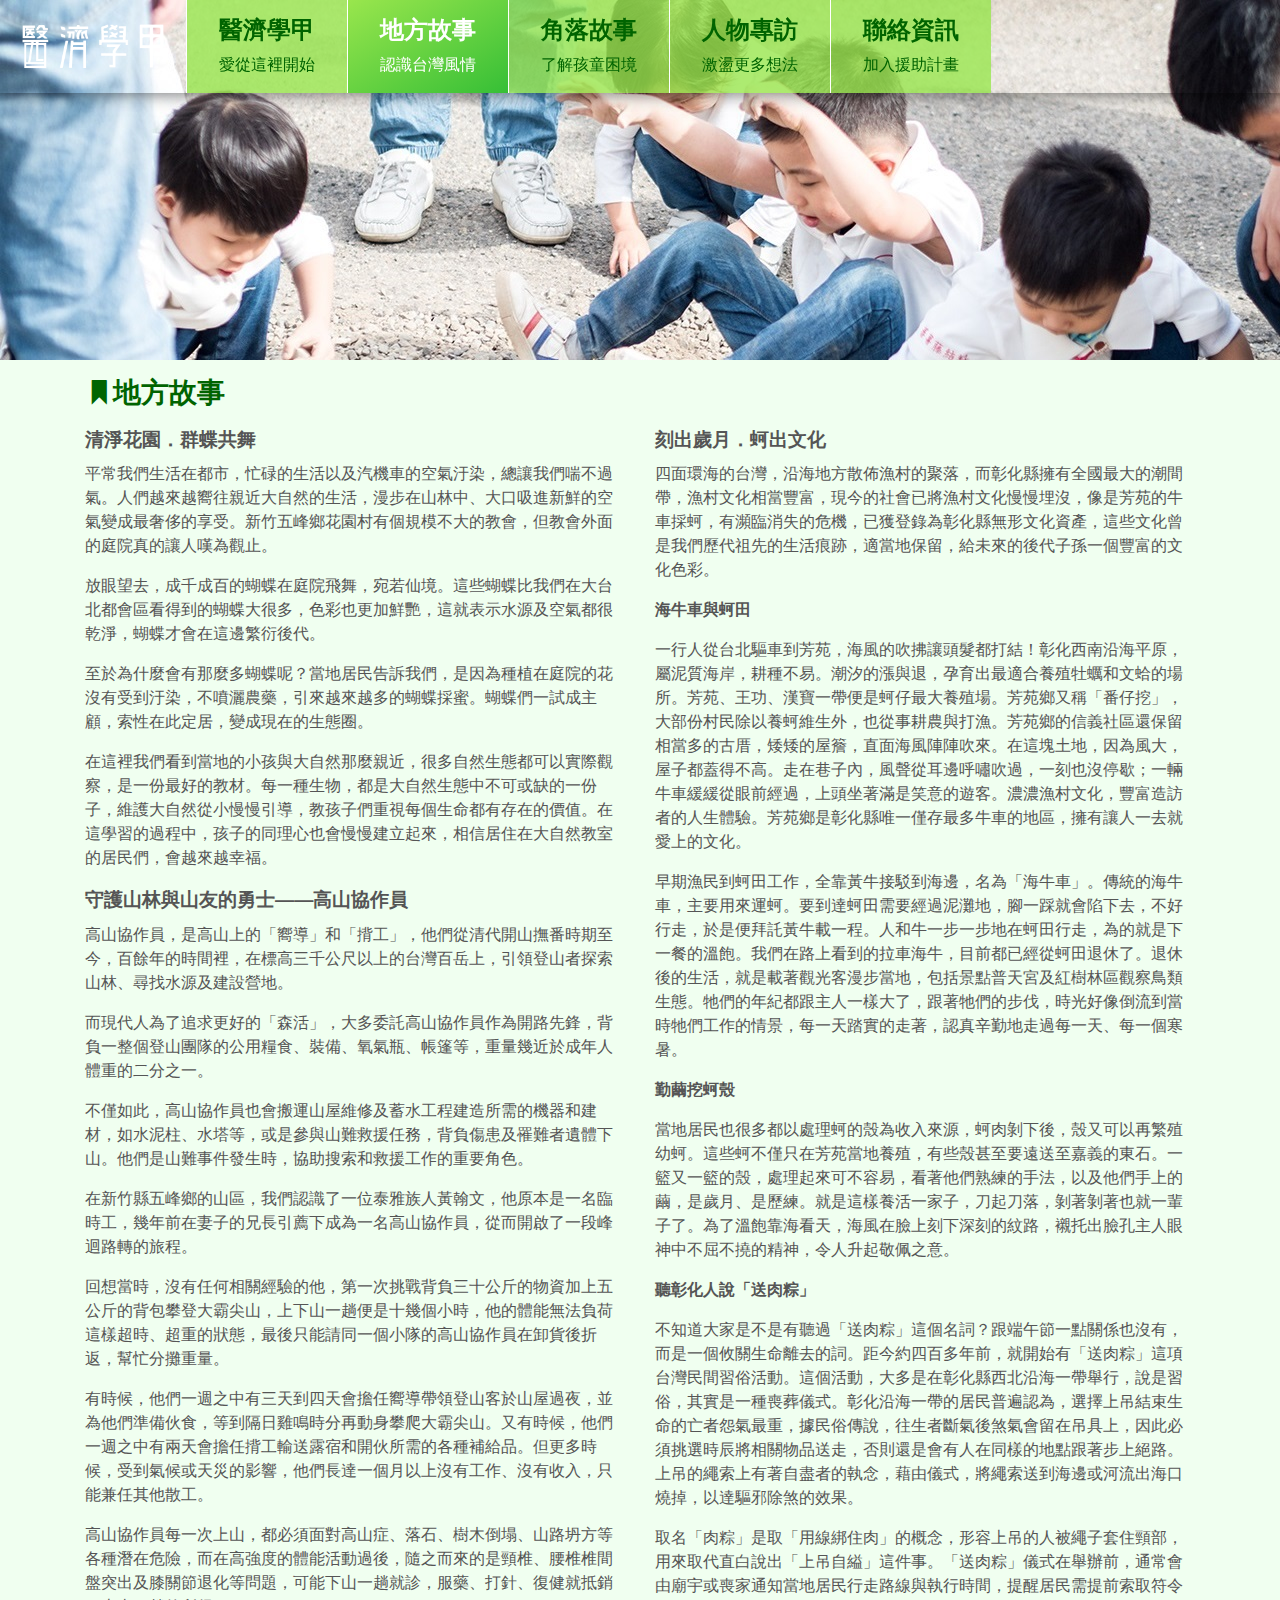
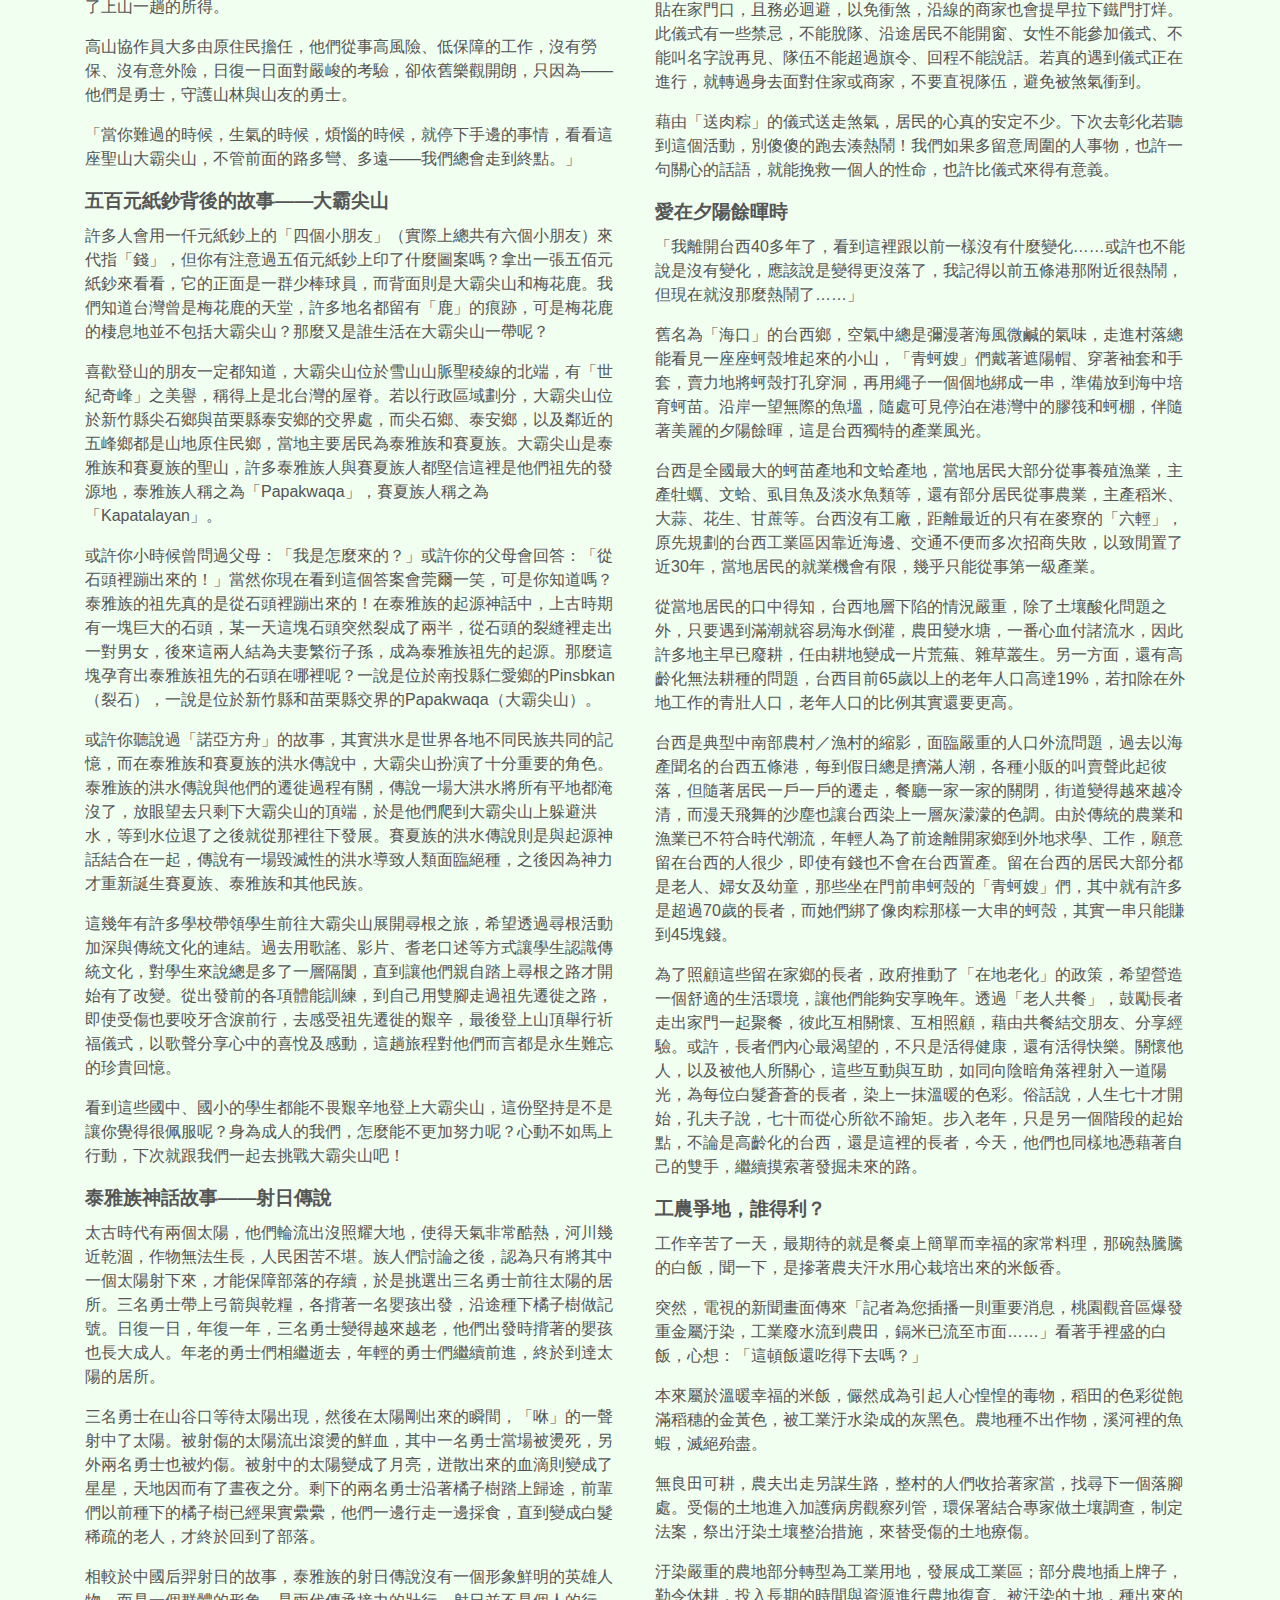
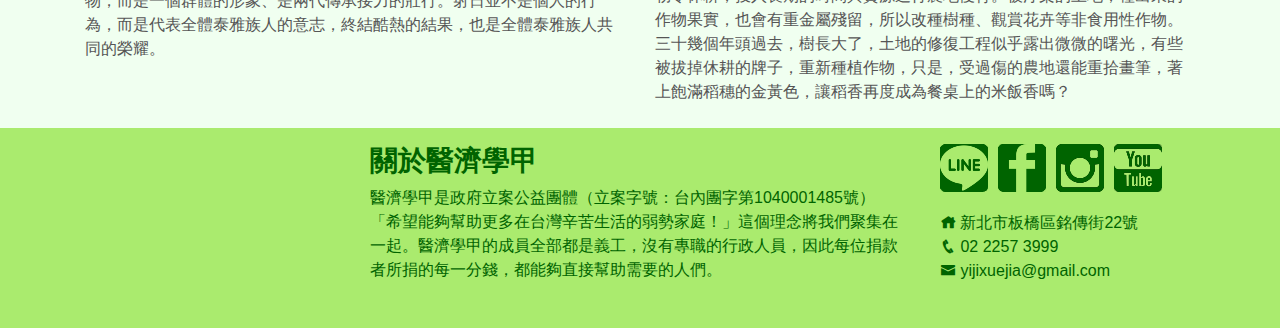
==== 1.html @ 09e80448 "Add files via upload" ====
<!DOCTYPE html>
<html lang="zh-Hant-TW">

<head>
	<title>醫濟學甲｜探訪角落．支援兒少</title>
	<meta charset="utf-8">
	<meta content="width=device-width, initial-scale=1.0" name="viewport">
	<meta name="viewport" content="width=device-width, initial-scale=1.0">
	<meta name="description" content="分享愛心日．栽培希望樹．耕耘幸福田">
	<link rel="icon" href="images/favicon.ico">
	<link href="css/bootstrap.min.css" rel="stylesheet">
	<link href="css/icofont.min.css" rel="stylesheet">
	<link href="css/animate.min.css" rel="stylesheet">
	<link href="css/custom.css" rel="stylesheet">

</head>

<body>

<header>
  <!-- Fixed navbar -->
  <nav class="navbar navbar-expand-md fixed-top d-flex">
	<div class="logo"><img src="img/logo.png" alt="醫濟學甲"></div>
    <button class="navbar-toggler" type="button" data-toggle="collapse" data-target="#navbarCollapse" aria-controls="navbarCollapse" aria-expanded="false" aria-label="Toggle navigation">
      <span class="navbar-toggler-icon"></span>
    </button>
    <div class="collapse navbar-collapse nav-menu" id="navbarCollapse">
      <ul class="navbar-nav mr-auto">
        <li>
          <a href="index.html"><h4>醫濟學甲</h4>愛從這裡開始</a>
        </li>
        <li class="active">
          <a href="1.html"><h4>地方故事</h4>認識台灣風情</a>
        </li>
        <li>
          <a href="2.html"><h4>角落故事</h4>了解孩童困境</a>
        </li>
		<li>
          <a href="3.html"><h4>人物專訪</h4>激盪更多想法</a>
        </li>
		<li>
          <a href="contact.html"><h4>聯絡資訊</h4>加入援助計畫</a>
        </li>
      </ul>
    </div>
  </nav>
</header>

<img src="img/bg.jpg" width="100%" alt="">

<!-- Content --> 
	<section id="content">
		<div class="container">
			<div class="row">

					<div class="col-md-12">
						<h3><i class="icofont-book-mark"></i>地方故事</h3>
					</div>
				
					<div class="col-md-6">
						<strong>清淨花園．群蝶共舞</strong>
<p>平常我們生活在都市，忙碌的生活以及汽機車的空氣汙染，總讓我們喘不過氣。人們越來越嚮往親近大自然的生活，漫步在山林中、大口吸進新鮮的空氣變成最奢侈的享受。新竹五峰鄉花園村有個規模不大的教會，但教會外面的庭院真的讓人嘆為觀止。</p>
<p>放眼望去，成千成百的蝴蝶在庭院飛舞，宛若仙境。這些蝴蝶比我們在大台北都會區看得到的蝴蝶大很多，色彩也更加鮮艷，這就表示水源及空氣都很乾淨，蝴蝶才會在這邊繁衍後代。</p>
<p>至於為什麼會有那麼多蝴蝶呢？當地居民告訴我們，是因為種植在庭院的花沒有受到汙染，不噴灑農藥，引來越來越多的蝴蝶採蜜。蝴蝶們一試成主顧，索性在此定居，變成現在的生態圈。</p>
<p>在這裡我們看到當地的小孩與大自然那麼親近，很多自然生態都可以實際觀察，是一份最好的教材。每一種生物，都是大自然生態中不可或缺的一份子，維護大自然從小慢慢引導，教孩子們重視每個生命都有存在的價值。在這學習的過程中，孩子的同理心也會慢慢建立起來，相信居住在大自然教室的居民們，會越來越幸福。</p>
						
						<strong>守護山林與山友的勇士——高山協作員</strong>
<p>高山協作員，是高山上的「嚮導」和「揹工」，他們從清代開山撫番時期至今，百餘年的時間裡，在標高三千公尺以上的台灣百岳上，引領登山者探索山林、尋找水源及建設營地。</p>	
<p>而現代人為了追求更好的「森活」，大多委託高山協作員作為開路先鋒，背負一整個登山團隊的公用糧食、裝備、氧氣瓶、帳篷等，重量幾近於成年人體重的二分之一。</p>	
<p>不僅如此，高山協作員也會搬運山屋維修及蓄水工程建造所需的機器和建材，如水泥柱、水塔等，或是參與山難救援任務，背負傷患及罹難者遺體下山。他們是山難事件發生時，協助搜索和救援工作的重要角色。</p>	
<p>在新竹縣五峰鄉的山區，我們認識了一位泰雅族人黃翰文，他原本是一名臨時工，幾年前在妻子的兄長引薦下成為一名高山協作員，從而開啟了一段峰迴路轉的旅程。</p>	
<p>回想當時，沒有任何相關經驗的他，第一次挑戰背負三十公斤的物資加上五公斤的背包攀登大霸尖山，上下山一趟便是十幾個小時，他的體能無法負荷這樣超時、超重的狀態，最後只能請同一個小隊的高山協作員在卸貨後折返，幫忙分攤重量。</p>	
<p>有時候，他們一週之中有三天到四天會擔任嚮導帶領登山客於山屋過夜，並為他們準備伙食，等到隔日雞鳴時分再動身攀爬大霸尖山。又有時候，他們一週之中有兩天會擔任揹工輸送露宿和開伙所需的各種補給品。但更多時候，受到氣候或天災的影響，他們長達一個月以上沒有工作、沒有收入，只能兼任其他散工。</p>	
<p>高山協作員每一次上山，都必須面對高山症、落石、樹木倒塌、山路坍方等各種潛在危險，而在高強度的體能活動過後，隨之而來的是頸椎、腰椎椎間盤突出及膝關節退化等問題，可能下山一趟就診，服藥、打針、復健就抵銷了上山一趟的所得。</p>	
<p>高山協作員大多由原住民擔任，他們從事高風險、低保障的工作，沒有勞保、沒有意外險，日復一日面對嚴峻的考驗，卻依舊樂觀開朗，只因為——他們是勇士，守護山林與山友的勇士。</p>	
<p>「當你難過的時候，生氣的時候，煩惱的時候，就停下手邊的事情，看看這座聖山大霸尖山，不管前面的路多彎、多遠——我們總會走到終點。」</p>	
						
						<strong>五百元紙鈔背後的故事——大霸尖山</strong>
<p>​許多人會用一仟元紙鈔上的「四個小朋友」（實際上總共有六個小朋友）來代指「錢」，但你有注意過五佰元紙鈔上印了什麼圖案嗎？拿出一張五佰元紙鈔來看看，它的正面是一群少棒球員，而背面則是大霸尖山和梅花鹿。我們知道台灣曾是梅花鹿的天堂，許多地名都留有「鹿」的痕跡，可是梅花鹿的棲息地並不包括大霸尖山？那麼又是誰生活在大霸尖山一帶呢？</p>	
<p>喜歡登山的朋友一定都知道，大霸尖山位於雪山山脈聖稜線的北端，有「世紀奇峰」之美譽，稱得上是北台灣的屋脊。若以行政區域劃分，大霸尖山位於新竹縣尖石鄉與苗栗縣泰安鄉的交界處，而尖石鄉、泰安鄉，以及鄰近的五峰鄉都是山地原住民鄉，當地主要居民為泰雅族和賽夏族。大霸尖山是泰雅族和賽夏族的聖山，許多泰雅族人與賽夏族人都堅信這裡是他們祖先的發源地，泰雅族人稱之為「Papakwaqa」，賽夏族人稱之為「Kapatalayan」。</p>
<p>或許你小時候曾問過父母：「我是怎麼來的？」或許你的父母會回答：「從石頭裡蹦出來的！」當然你現在看到這個答案會莞爾一笑，可是你知道嗎？泰雅族的祖先真的是從石頭裡蹦出來的！在泰雅族的起源神話中，上古時期有一塊巨大的石頭，某一天這塊石頭突然裂成了兩半，從石頭的裂縫裡走出一對男女，後來這兩人結為夫妻繁衍子孫，成為泰雅族祖先的起源。那麼這塊孕育出泰雅族祖先的石頭在哪裡呢？一說是位於南投縣仁愛鄉的Pinsbkan（裂石），一說是位於新竹縣和苗栗縣交界的Papakwaqa（大霸尖山）。</p>
<p>或許你聽說過「諾亞方舟」的故事，其實洪水是世界各地不同民族共同的記憶，而在泰雅族和賽夏族的洪水傳說中，大霸尖山扮演了十分重要的角色。泰雅族的洪水傳說與他們的遷徙過程有關，傳說一場大洪水將所有平地都淹沒了，放眼望去只剩下大霸尖山的頂端，於是他們爬到大霸尖山上躲避洪水，等到水位退了之後就從那裡往下發展。賽夏族的洪水傳說則是與起源神話結合在一起，傳說有一場毀滅性的洪水導致人類面臨絕種，之後因為神力才重新誕生賽夏族、泰雅族和其他民族。</p>
<p>這幾年有許多學校帶領學生前往大霸尖山展開尋根之旅，希望透過尋根活動加深與傳統文化的連結。過去用歌謠、影片、耆老口述等方式讓學生認識傳統文化，對學生來說總是多了一層隔閡，直到讓他們親自踏上尋根之路才開始有了改變。從出發前的各項體能訓練，到自己用雙腳走過祖先遷徙之路，即使受傷也要咬牙含淚前行，去感受祖先遷徙的艱辛，最後登上山頂舉行祈福儀式，以歌聲分享心中的喜悅及感動，這趟旅程對他們而言都是永生難忘的珍貴回憶。</p>
<p>看到這些國中、國小的學生都能不畏艱辛地登上大霸尖山，這份堅持是不是讓你覺得很佩服呢？身為成人的我們，怎麼能不更加努力呢？心動不如馬上行動，下次就跟我們一起去挑戰大霸尖山吧！</p>					

						<strong>泰雅族神話故事——射日傳說</strong>
<p>太古時代有兩個太陽，他們輪流出沒照耀大地，使得天氣非常酷熱，河川幾近乾涸，作物無法生長，人民困苦不堪。族人們討論之後，認為只有將其中一個太陽射下來，才能保障部落的存續，於是挑選出三名勇士前往太陽的居所。三名勇士帶上弓箭與乾糧，各揹著一名嬰孩出發，沿途種下橘子樹做記號。日復一日，年復一年，三名勇士變得越來越老，他們出發時揹著的嬰孩也長大成人。年老的勇士們相繼逝去，年輕的勇士們繼續前進，終於到達太陽的居所。</p>
<p>三名勇士在山谷口等待太陽出現，然後在太陽剛出來的瞬間，「咻」的一聲射中了太陽。被射傷的太陽流出滾燙的鮮血，其中一名勇士當場被燙死，另外兩名勇士也被灼傷。被射中的太陽變成了月亮，迸散出來的血滴則變成了星星，天地因而有了晝夜之分。剩下的兩名勇士沿著橘子樹踏上歸途，前輩們以前種下的橘子樹已經果實纍纍，他們一邊行走一邊採食，直到變成白髮稀疏的老人，才終於回到了部落。</p>
<p>相較於中國后羿射日的故事，泰雅族的射日傳說沒有一個形象鮮明的英雄人物，而是一個群體的形象、是兩代傳承接力的壯行。射日並不是個人的行為，而是代表全體泰雅族人的意志，終結酷熱的結果，也是全體泰雅族人共同的榮耀。</p>
					</div>
					
					<div class="col-md-6">
		
						<strong>刻出歲月．蚵出文化</strong>
<p>四面環海的台灣，沿海地方散佈漁村的聚落，而彰化縣擁有全國最大的潮間帶，漁村文化相當豐富，現今的社會已將漁村文化慢慢埋沒，像是芳苑的牛車採蚵，有瀕臨消失​的​危機，已獲登錄為彰化縣無形文化資產，這些文化曾是我​們​歷代祖先的生活痕跡，適當地保留，給未來的後代子孫一個豐富的文化色彩。</p>
<p>​​<b>海牛車與蚵田​​</b></p>
<p>​​​​一行人從台北驅車到芳苑，海風的吹拂讓頭髮都打結！彰化西南沿海平原，屬泥質海岸，耕種不易。潮汐的漲與退，孕育出最適合養殖牡蠣和文蛤的場所。芳苑、王功、漢寶一帶便是蚵仔最大養殖場。​芳苑鄉又稱「番仔挖」，大部份村民除以養蚵維生外，也從事耕農與打漁。​芳苑鄉的信義社區還保留相當多的古厝，矮矮的屋簷，直面海風陣陣吹來。在這塊土地，因為風大，屋子都蓋得不高。走在巷子內，風聲從耳邊呼嘯吹過，一刻也沒停歇；一輛牛車緩緩從眼前經過，上頭坐著滿是笑意的遊客。濃濃漁村文化，豐富造訪者的人生體驗。芳苑鄉是彰化縣唯一僅存最多牛車的地區，擁有讓人一去就愛上的文化。</p>
<p>​​早期漁民到蚵田工作，全靠黃牛接駁到海邊，名為「海牛車」。傳統的海牛車，主要用來運蚵。要到達蚵田需要經過泥灘地，腳一踩就會陷下去，不好行走，於是便拜託黃牛載一程。人和牛一步一步地在蚵田行走，為的就是下一餐的溫飽。我們在路上看到的拉車海牛，目前都已經從蚵田退休了。退休後的生活，就是載著觀光客漫步當地，包括景點普天宮及紅樹林區觀察鳥類生態。牠們的年紀都跟主人一樣大了，跟著牠們的步伐，時光好像倒流到當時牠們工作的情景，每一天踏實的走著，認真辛勤地走過每一天、每一個寒暑。</p>
<p>​​​​<b>勤繭挖蚵殼​​​​</b></p>
<p>當地居民也很多都以處理蚵的殼為收入來源，蚵肉剝下後，殼又可以再繁殖幼蚵。這些蚵不僅只在芳苑當地養殖，有些殼甚至要遠送至嘉義的東石。一籃又一籃的殼，處理起來可不容易，看著他們熟練的手法，以及他們手上的繭，是歲月、是歷練。就是這樣養活一家子，刀起刀落，剝著剝著也就一輩子了。為了溫飽靠海看天，海風在臉上刻下深刻的紋路，襯托出臉孔主人眼神中不屈不撓的精神，令人升起敬佩之意。</p>
<p>​​​​​<b>聽彰化人說「送肉粽」​​</b></p>
<p>不知道大家是不是有聽過「送肉粽」這個名詞？跟端午節一點關係也沒有，而是一個攸關生命離去的詞。距今約四百多年前，就開始有「送肉粽」這項台灣民間習俗活動。這個活動，大多是在彰化縣西北沿海一帶舉行，說是習俗，其實是一種喪葬儀式。彰化沿海一帶的居民普遍認為，選擇上吊結束生命的亡者怨氣最重，據民俗傳說，往生者斷氣後煞氣會留在吊具上，因此必須挑選時辰將相關物品送走，否則還是會有人在同樣的地點跟著步上絕路。上吊的​繩索​上有著自盡者的執念，藉由儀式，將繩索送到海邊或河流出海口燒掉，以達驅邪除煞的效果。​</p>
<p>取名「肉粽」是取「用線綁住肉」的概念，形容上吊的人被繩子套住頸部，用來取代直白說出「上吊自縊」這件事。「送肉粽」儀式在舉辦前，通常會由廟宇或喪家通知當地居民行走路線與執行時間，提醒居民需提前索取符令貼在家門口，且務必迴避，以免衝煞，沿線的商家也會提早拉下鐵門打烊。此儀式有一些禁忌，不能脫隊、沿途居民不能開窗、女性不能參加儀式、不能叫名字說再見、隊伍不能超過旗令、回程不能說話。若真的遇到儀式正在進行，就轉過身去面對住家或商家，不要直視隊伍，避免被煞氣衝到。</p>
<p>​​藉由「送肉粽」的儀式送走煞氣，居民的心真的安定不少。下次去彰化若聽到這個活動，別傻傻的跑去湊熱鬧！我們如果多留意周圍的人事物，也許一句關心的話語，就能挽救一個人的性命，也許比儀式來得有意義。</p>

						<strong>愛在夕陽餘暉時</strong>
<p>​「我離開台西40多年了，看到這裡跟以前一樣沒有什麼變化……或許也不能說是沒有變化，應該說是變得更沒落了，我記得以前五條港那附近很熱鬧，但現在就沒那麼熱鬧了……」
<p>​舊名為「海口」的台西鄉，空氣中總是彌漫著海風微鹹的氣味，走進村落總能看見一座座蚵殼堆起來的小山，「青蚵嫂」們戴著遮陽帽、穿著袖套和手套，賣力地將蚵殼打孔穿洞，再用繩子一個個地綁成一串，準備放到海中培育蚵苗。沿岸一望無際的魚塭，隨處可見停泊在港灣中的膠筏和蚵棚，伴隨著美麗的夕陽餘暉，這是台西獨特的產業風光。</p>
<p>​台西是全國最大的蚵苗產地和文蛤產地，當地居民大部分從事養殖漁業，主產牡蠣、文蛤、虱目魚及淡水魚類等，還有部分居民從事農業，主產稻米、大蒜、花生、甘蔗等。台西沒有工廠，距離最近的只有在麥寮的「六輕」，原先規劃的台西工業區因靠近海邊、交通不便而多次招商失敗，以致閒置了近30年，當地居民的就業機會有限，幾乎只能從事第一級產業。</p>
<p>​從當地居民的口中得知，台西地層下陷的情況嚴重，除了土壤酸化問題之外，只要遇到滿潮就容易海水倒灌，農田變水塘，一番心血付諸流水，因此許多地主早已廢耕，任由耕地變成一片荒蕪、雜草叢生。另一方面，還有高齡化無法耕種的問題，台西目前65歲以上的老年人口高達19%，若扣除在外地工作的青壯人口，老年人口的比例其實還要更高。</p>
<p>​台西是典型中南部農村／漁村的縮影，面臨嚴重的人口外流問題，過去以海產聞名的台西五條港，每到假日總是擠滿人潮，各種小販的叫賣聲此起彼落，但隨著居民一戶一戶的遷走，餐廳一家一家的關閉，街道變得越來越冷清，而漫天飛舞的沙塵也讓台西染上一層灰濛濛的色調。由於傳統的農業和漁業已不符合時代潮流，年輕人為了前途離開家鄉到外地求學、工作，願意留在台西的人很少，即使有錢也不會在台西置產。留在台西的居民大部分都是老人、婦女及幼童，那些坐在門前串蚵殼的「青蚵嫂」們，其中就有許多是超過70歲的長者，而她們綁了像肉粽那樣一大串的蚵殼，其實一串只能賺到45塊錢。</p>
<p>​為了照顧這些留在家鄉的長者，政府推動了「在地老化」的政策，希望營造一個舒適的生活環境，讓他們能夠安享晚年。透過「老人共餐」，鼓勵長者走出家門一起聚餐，彼此互相關懷、互相照顧，藉由共餐結交朋友、分享經驗。或許，長者們內心最渴望的，不只是活得健康，還有活得快樂。關懷他人，以及被他人所關心，這些互動與互助，如同向陰暗角落裡射入一道陽光，為每位白髮蒼蒼的長者，染上一抹溫暖的色彩。俗話說，人生七十才開始，孔夫子說，七十而從心所欲不踰矩。步入老年，只是另一個階段的起始點，不論是高齡化的台西，還是這裡的長者，今天，他們也同樣地憑藉著自己的雙手，繼續摸索著發掘未來的路。</p>


						<strong>工農爭地，誰得利？</strong>
<p>​工作辛苦了一天，最期待的就是餐桌上簡單而幸福的家常料理，那碗熱騰騰的白飯，聞一下，是摻著農夫汗水用心栽培出來的米飯香。
<p>​突然，電視的新聞畫面傳來「記者為您插播一則重要消息，桃園觀音區爆發重金屬汙染，工業廢水流到農田，鎘米已流至市面……」看著手裡盛的白飯，心想：「這頓飯還吃得下去嗎？」</p>
<p>​本來屬於溫暖幸福的米飯，儼然成為引起人心惶惶的毒物，稻田的色彩從飽滿稻穗的金黃色，被工業汙水染成的灰黑色。農地種不出作物，溪河裡的魚蝦，滅絕殆盡。</p>
<p>​無良田可耕，農夫出走另謀生路，整村的人們收拾著家當，找尋下一個落腳處。受傷的土地進入加護病房觀察列管，環保署結合專家做土壤調查，制定法案，祭出汙染土壤整治措施，來替受傷的土地療傷。</p>
<p>​汙染嚴重的農地部分轉型為工業用地，發展成工業區；部分農地插上牌子，勒令休耕，投入長期的時間與資源進行農地復育。被汙染的土地，種出來的作物果實，也會有重金屬殘留，所以改種樹種、觀賞花卉等非食用性作物。三十幾個年頭過去，樹長大了，土地的修復工程似乎露出微微的曙光，有些被拔掉休耕的牌子，重新種植作物，只是，受過傷的農地還能重拾畫筆，著上飽滿稻穗的金黃色，讓稻香再度成為餐桌上的米飯香嗎？</p>

					</div>
					
			</div>
		</div>
	</section>

  <!-- Footer -->

  <!-- Footer -->

	<section id="footer">
		<div class="container">
			<div class="row">	
				<div class="col-md-3">
					<iframe class="img-fluid" width="480" height="270" src="https://www.youtube.com/embed/xc5HX3IS5ZE" frameborder="0" allow="accelerometer; autoplay; encrypted-media; gyroscope; picture-in-picture" allowfullscreen></iframe>
					<div class="newline"></div>
				</div>
			
				<div class="col-md-6">
					<h3>關於醫濟學甲</h3>
					<p>
						醫濟學甲是政府立案公益團體（立案字號：台內團字第1040001485號）<br>
						「希望能夠幫助更多在台灣辛苦生活的弱勢家庭！」這個理念將我們聚集在一起。醫濟學甲的成員全部都是義工，沒有專職的行政人員，因此每位捐款者所捐的每一分錢，都能夠直接幫助需要的人們。
					</p>
					<p> </p>
					<div class="newline"></div>
				</div>
			
				<div class="col-md-3">
					<ul class="social">
						<li><a href="http://line.me/ti/p/xfJRWz3c-D" target="_blank"><img src="img/social_1.png" alt="" border="0" /></a></li>
						<li><a href="https://www.facebook.com/yijixuejia" target="_blank"><img src="img/social_2.png" alt="" border="0" /></a></li>
						<li><a href="https://instagram.com/yijixuejia?igshid=1pn4z3ckbyjvj" target="_blank"><img src="img/social_3.png" alt="" border="0" /></a></li>
						<li><a href="https://www.youtube.com/channel/UCWXwpI465f-TC-Sm1yzZDiQ" target="_blank"><img src="img/social_4.png" alt="" border="0" /></a></li>
					</ul>
					<div class="newline"></div>
					<p>
						<i class="icofont-home"></i> 新北市板橋區銘傳街22號<br>
						<i class="icofont-phone"></i> 02 2257 3999<br>
						<i class="icofont-envelope"></i> yijixuejia@gmail.com
					</p>
					<div class="newline"></div>
				</div>

			</div>
		</div>
	</section>

  <a href="#" class="back-to-top"><i class="icofont-simple-up"></i></a>

	<script src="js/jquery.min.js"></script>
	<script src="js/bootstrap.bundle.min.js"></script>
	<script src="js/jquery.easing.min.js"></script>
	<script src="js/custom.js"></script>
</body>

</html>
---- css/custom.css ----
/*--------------------------------------------------------------
# General
--------------------------------------------------------------*/
body {
  background-color: #F0FFF0;
  color: #fff;
  font-family: Microsoft JhengHei, sans-serif;
}

h1, h2, h3 {
  font-weight: 800;
}

h4 {
  font-weight: 600;
}

a:hover {
  text-decoration: none;
  color: #fff;
}

section {
  padding: 1rem 0 0.5rem 0;
}

.newline{
  padding-bottom: 1.2rem;
  clear: both;
}

/*--------------------------------------------------------------
# Header
--------------------------------------------------------------*/
.logo {
  padding: 1rem;
}

.logo img {
  max-height: 3rem;
}

.navbar {
  padding: 0;
  box-shadow: 0px 2px 15px rgba(0, 0, 0, 0.5);
}

.nav-menu {
  position: relative;
  display: inline;
}

.nav-menu ul {
  margin: 0;
  list-style: none;
}

.nav-menu > ul {
  display: flex;
}

.nav-menu > ul > li {
  position: relative;
  white-space: nowrap;
  background-color: rgba(153, 230, 77, 0.8);
  border-left: 1px #fff solid;
}

.nav-menu li a {
  display: block;
  position: relative;
  height: 100%;
  color: rgba(0, 100, 0, 1);
  font-weight: 500;
  padding: 1rem 2rem;
}

.nav-menu li.active a {
  color: #fff;
  background-image: linear-gradient(to bottom right, rgba(153, 230, 77, 1), rgba(54, 191, 54, 1));
}

.nav-menu li a:hover {
  background-image: linear-gradient(to bottom right, rgba(153, 230, 77, 1), rgba(54, 191, 54, 1));
  color: #fff;
  transition: all 0.3s;
}

.navbar-toggler {
  margin: 0.25rem 0.75rem;
  border: 1px solid #fff;
  border-radius: 0.25rem;
}

.navbar-toggler-icon {
  background-image: url("data:image/svg+xml,%3csvg xmlns='http://www.w3.org/2000/svg' width='30' height='30' viewBox='0 0 30 30'%3e%3cpath stroke='rgba%28255, 255, 255, 1.0%29' stroke-linecap='round' stroke-miterlimit='10' stroke-width='3' d='M4 7h22M4 15h22M4 23h22'/%3e%3c/svg%3e");
}

@media (max-width: 768px) {
  .logo img {
    max-height: 2.5rem;
  } 
  
  nav {
    background-color: rgba(153, 230, 77, 0.8);
  }
  
  .nav-menu > ul > li {
    position: relative;
    white-space: nowrap;
    background-color: rgba(255, 255, 255, 0.1);
  }
  
  .nav-menu > ul > li {
    position: relative;
    white-space: nowrap;
    background-color: rgba(153, 230, 77, 0.8);
    border-left: 0px #fff solid;
    border-top: 1px #fff solid;
  }
}

/*--------------------------------------------------------------
# Slider Section
--------------------------------------------------------------*/
#slider {
  width: 100%;
  height: 100vh;
  overflow: hidden;
  position: relative;
}

#slider .carousel, #slider .carousel-inner, #slider .carousel-item, #slider .carousel-item::before {
  position: absolute;
  top: 0;
  right: 0;
  left: 0;
  bottom: 0;
}

#slider .carousel-item {
  background-size: cover;
  background-position: center;
  background-repeat: no-repeat;
}

#slider .carousel-item::before {
  content: '';
}

#slider .carousel-container {
  display: flex;
  justify-content: center;
  align-items: center;
  position: absolute;
  bottom: 0;
  top: 300px;
  left: 50px;
  right: 50px;
}

#slider .container {
  text-align: center;
  color: #fff;
  margin-bottom: 20px;
  font-weight: 800;
  text-shadow:2px 2px 10px #000;
}

#slider .carousel-control-prev, #slider .carousel-control-next {
  width: 10%;
  top: 112px;
}

@media (max-width: 992px) {
  #slider .carousel-control-prev, #slider .carousel-control-next {
    top: 60px;
  }
}

#slider .carousel-control-next-icon, #slider .carousel-control-prev-icon {
  background: none;
  font-size: 50px;
  line-height: 1;
  width: auto;
  height: auto;
  background: rgba(255, 255, 255, 0.2);
  border-radius: 50px;
  -webkit-border-radius: 50px;
  -moz-border-radius: 50px;
  padding: 10px;
  color: rgba(255, 255, 255, 0.5);
}

#slider .carousel-control-next-icon:hover, #slider .carousel-control-prev-icon:hover {
  background: rgba(255, 255, 255, 0.3);
  color: rgba(255, 255, 255, 0.8);
}

#slider .carousel-indicators li {
  cursor: pointer;
  background: #fff;
  overflow: hidden;
  border: 0;
  width: 20px;
  height: 20px;
  border: 2px #fff solid;
  border-radius: 20px;
  opacity: .8;
}

#slider .carousel-indicators li:hover,
#slider .carousel-indicators li.active {
  opacity: 1;
  background: rgba(153, 230, 77, 1);
}


@media (max-width: 992px) {
  #slider {
    height: 100vh;
  }
  #slider .carousel-container {
    top: 8px;
  }
}

@media (max-width: 768px) {
  #slider h2 {
    font-size: 28px;
  }
}

@media (min-width: 1024px) {
  #slider .carousel-control-prev, #slider .carousel-control-next {
    width: 5%;
  }
}

@media (max-height: 500px) {
  #slider {
    height: 120vh;
  }
}

/*--------------------------------------------------------------
# Banners Section
--------------------------------------------------------------*/
#banners {
  background-color: #F0FFF0;
  color:#fff;
  text-align:center;
  font-weight: 600;
}

#banners img {
  padding-bottom: 1rem;
}

.banner {
  margin-top: 1rem;
  border-radius: 0.25rem;
}

.banner_1 {
  background-image: linear-gradient(to bottom right, #f093fb, #cd9cf2);
}

.banner_2 {
  background-image: linear-gradient(to bottom right, #4facfe, #3cba92);
}

.banner_3 {
  background-image: linear-gradient(to bottom right, #48c6ef, #6f86d6);
}

.banner_4 {
  background-image: linear-gradient(to bottom right, #f6d365, #fda085);
}

/*--------------------------------------------------------------
# Content Section
--------------------------------------------------------------*/
#content {
  background-color: #F0FFF0;
  color:#555;
}

#content h3 {
  color: rgba(0, 100, 0, 1);
  padding-bottom: 0.5rem;
}

#content strong {
  display: block;
  padding-bottom: 0.5rem;
  font-size: 1.2rem;
}

.more {
  color: #fff;
  text-transform: uppercase;
  line-height: 2.5rem;
  display: block;
  width: 6rem;
  text-decoration: none;
  border-radius: 0.25rem;
  background-image: linear-gradient(to bottom right, rgba(153, 230, 77, 1), rgba(54, 191, 54, 1));
  text-align: center;
  font-weight: 600;
}

.more:hover {
  background-image: linear-gradient(to bottom right, rgba(54, 191, 54, 1), rgba(0, 100, 0, 1));
  color: #fff;
  font-weight: 600;
}

/*--------------------------------------------------------------
# Back to top button
--------------------------------------------------------------*/
.back-to-top {
  position: fixed;
  display: none;
  right: 1rem;
  bottom: 1rem;
  z-index: 99999;
}

.back-to-top i {
  display: flex;
  align-items: center;
  justify-content: center;
  font-size: 1.8rem;
  width: 2.5rem;
  height: 2.5rem;
  border-radius: 0.25rem;
  background: rgba(153, 230, 77, 0.8);
  color: #fff;
}

.back-to-top i:hover {
  background-image: linear-gradient(to bottom right, rgba(153, 230, 77, 1), rgba(54, 191, 54, 1));
  color: #fff;
}

/*--------------------------------------------------------------
# Photo
--------------------------------------------------------------*/
.photo {
  border: 2px #ccc solid;
  background: #fff;
  padding: 0.2rem;
  margin-top: 0.5rem;
}

.alignleft{
  float: left;
  margin: 0 1.5rem 1rem 0;
}
.alignright{
  float: right;
  margin: 0 0 0.5rem 1rem;
}
.aligncenter{
  margin: 0 auto 1rem;
}

/*--------------------------------------------------------------
# Social
--------------------------------------------------------------*/
ul.social{
  margin:0;
  padding:0;
  list-style:none;
}

ul.social li{
  float:left;
  margin-right:10px;
}

#content ul.social li img{
 -webkit-filter: invert(0.5);
}

#content ul.social li img:hover{
 -webkit-filter: invert(0);
}

/*--------------------------------------------------------------
# Footer
--------------------------------------------------------------*/
#footer{
  background-color: rgba(153, 230, 77, 0.8);
  color: rgba(0, 100, 0, 1);
}
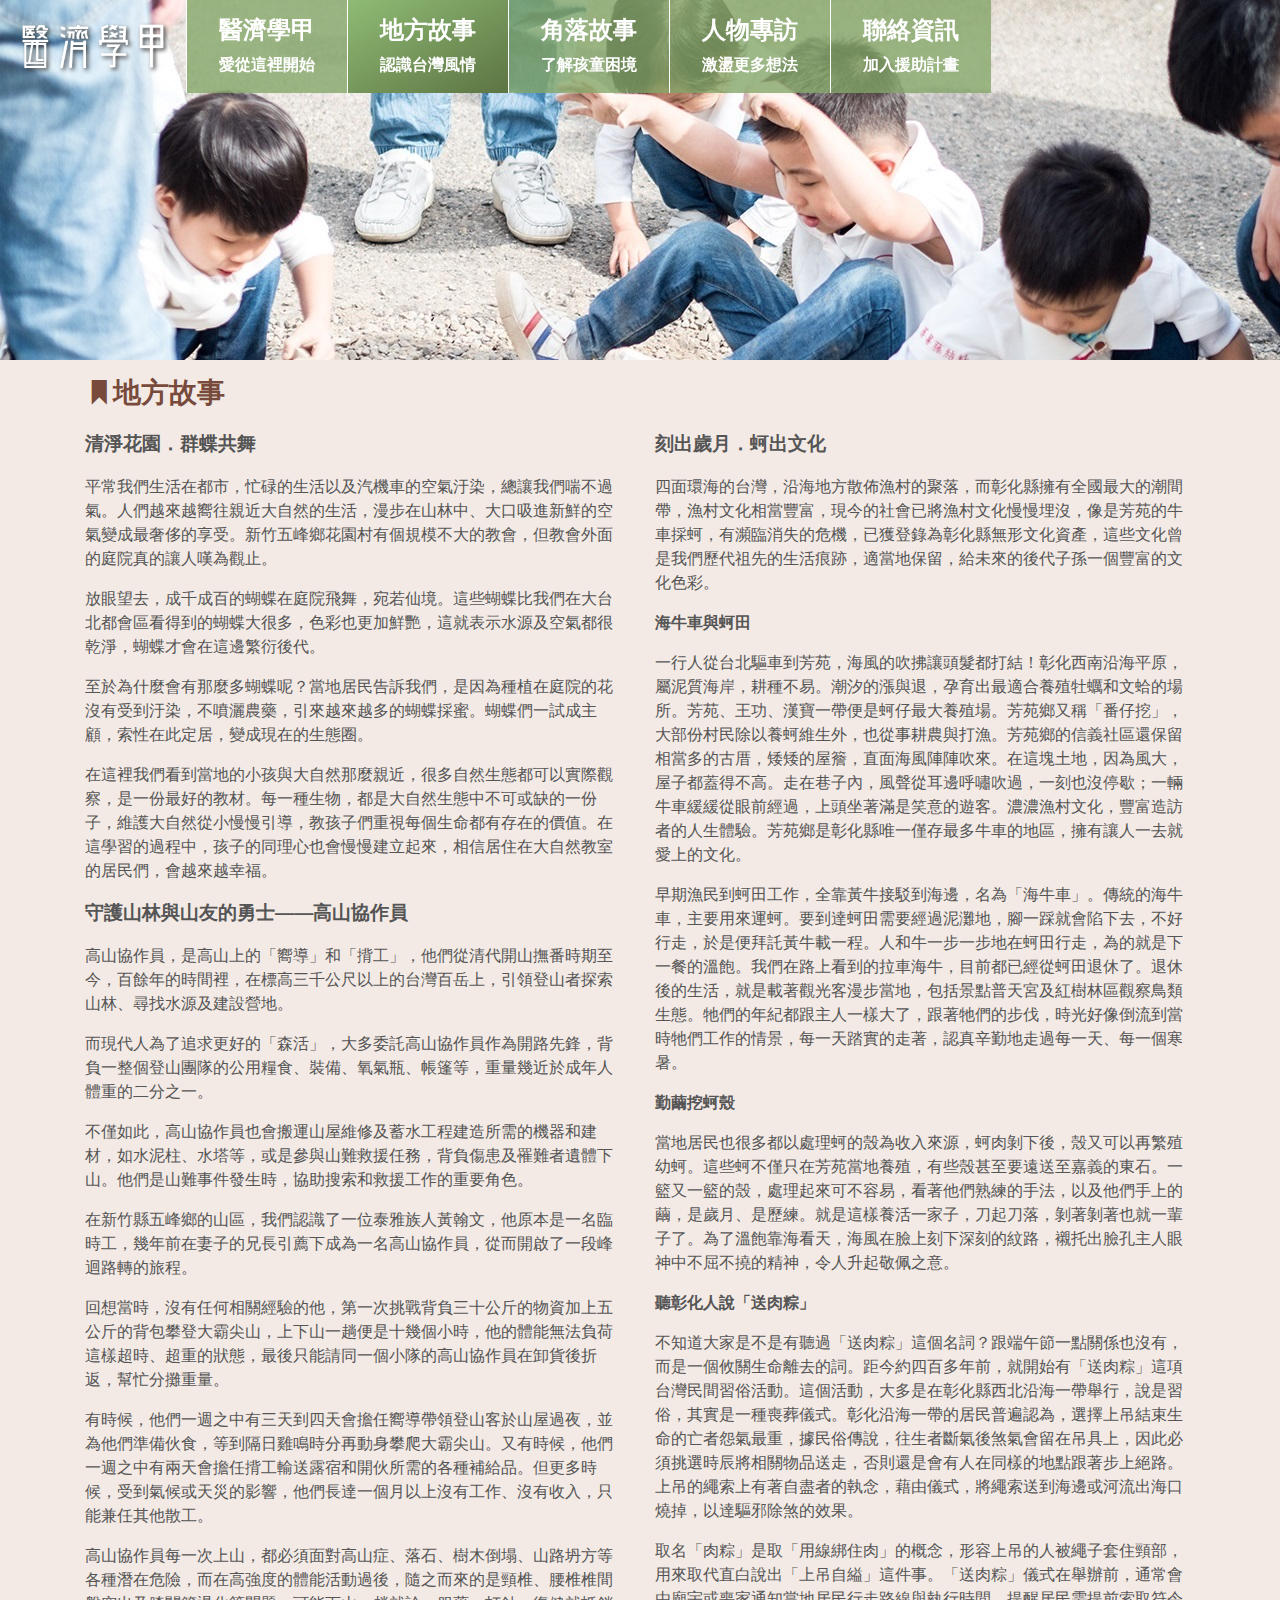
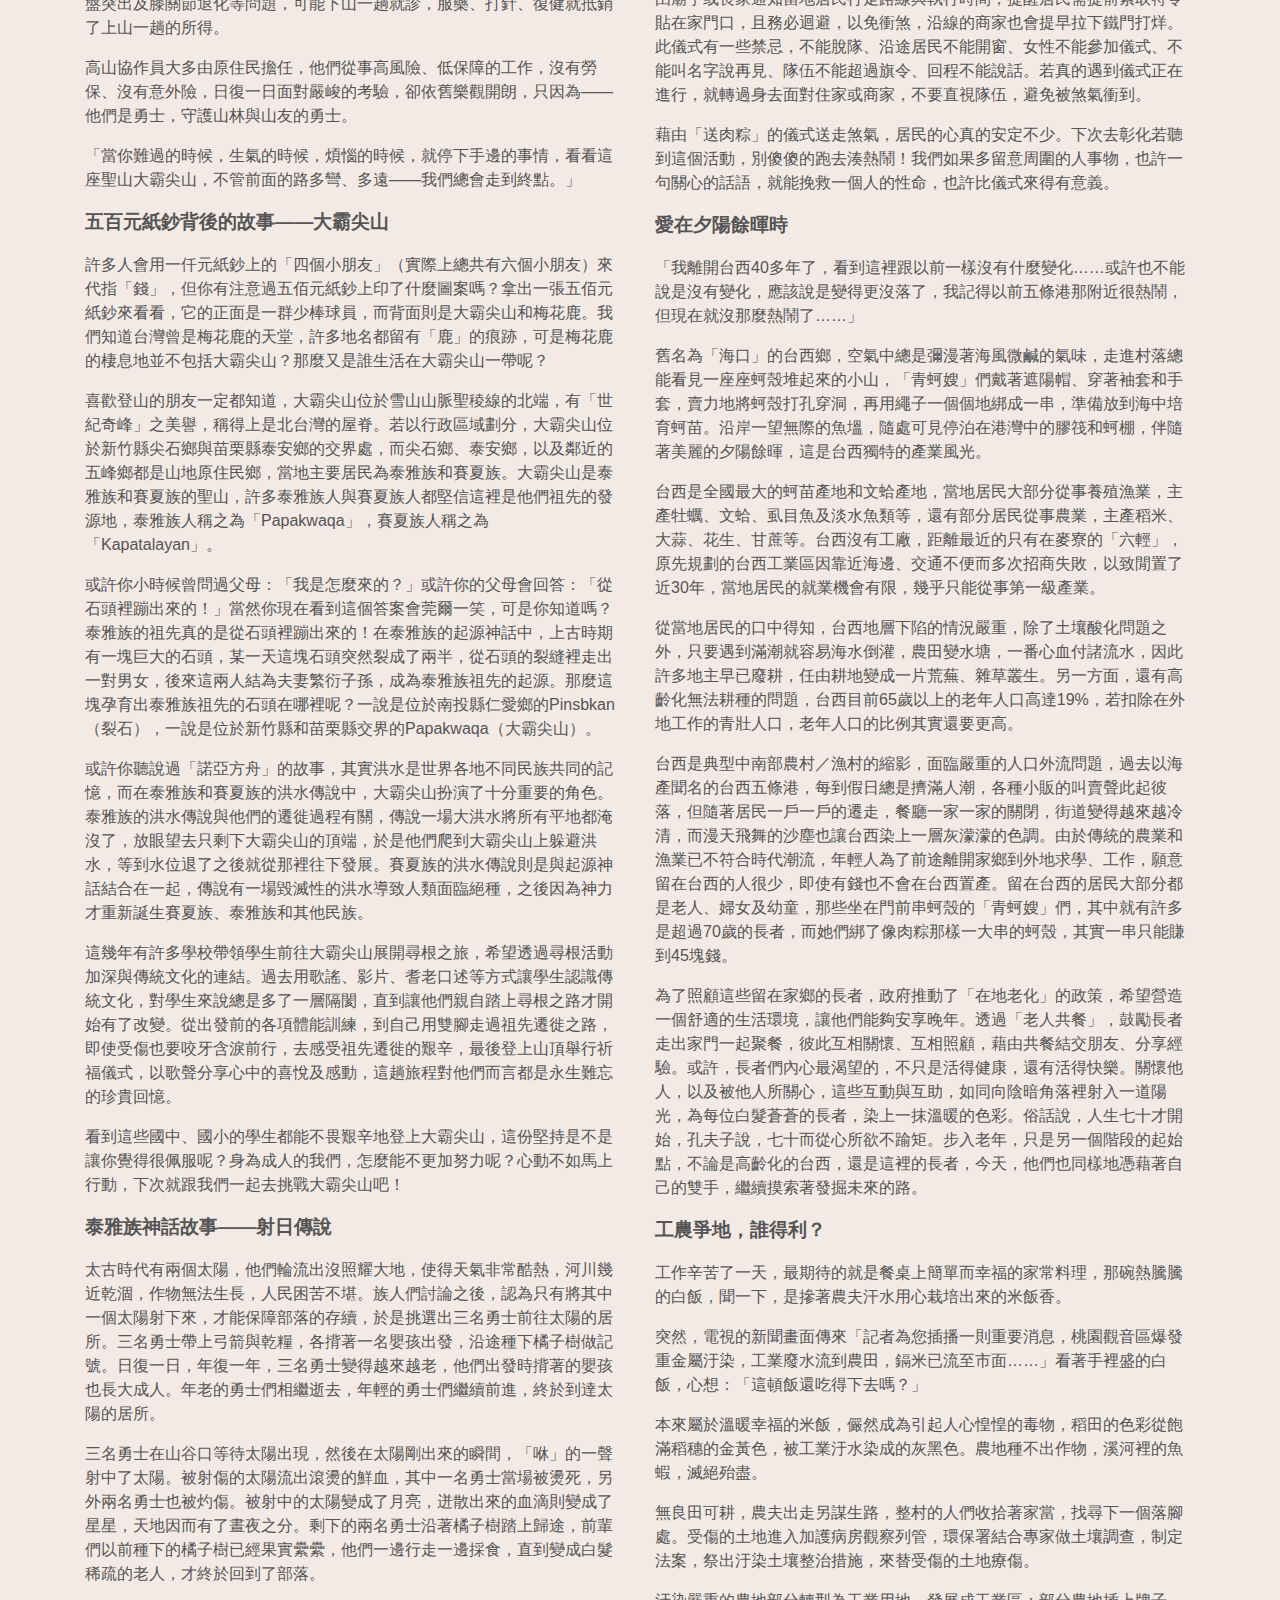
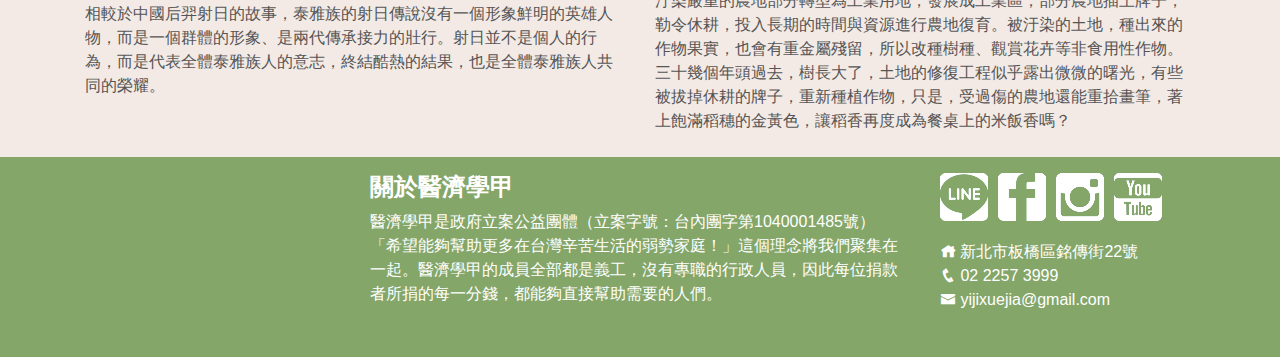
==== commit 89777d3c: "Add files via upload" ====
--- a/1.html
+++ b/1.html
@@ -138,7 +138,7 @@
 				</div>
 			
 				<div class="col-md-6">
-					<h3>關於醫濟學甲</h3>
+					<h4>關於醫濟學甲</h4>
 					<p>
 						醫濟學甲是政府立案公益團體（立案字號：台內團字第1040001485號）<br>
 						「希望能夠幫助更多在台灣辛苦生活的弱勢家庭！」這個理念將我們聚集在一起。醫濟學甲的成員全部都是義工，沒有專職的行政人員，因此每位捐款者所捐的每一分錢，都能夠直接幫助需要的人們。
--- a/css/custom.css
+++ b/css/custom.css
@@ -2,7 +2,7 @@
 # General
 --------------------------------------------------------------*/
 body {
-  background-color: #F0FFF0;
+  background-color: #f3eae5;
   color: #fff;
   font-family: Microsoft JhengHei, sans-serif;
 }
@@ -38,11 +38,12 @@
 
 .logo img {
   max-height: 3rem;
+  -webkit-filter: drop-shadow(2px 2px 2px #333);
 }
 
 .navbar {
   padding: 0;
-  box-shadow: 0px 2px 15px rgba(0, 0, 0, 0.5);
+
 }
 
 .nav-menu {
@@ -62,7 +63,7 @@
 .nav-menu > ul > li {
   position: relative;
   white-space: nowrap;
-  background-color: rgba(153, 230, 77, 0.8);
+  background-color: rgba(132, 166, 105, 0.8);
   border-left: 1px #fff solid;
 }
 
@@ -70,26 +71,20 @@
   display: block;
   position: relative;
   height: 100%;
-  color: rgba(0, 100, 0, 1);
-  font-weight: 500;
+  color: #fff;
+  font-weight: 600;
   padding: 1rem 2rem;
 }
 
+.nav-menu li a:hover,
 .nav-menu li.active a {
-  color: #fff;
-  background-image: linear-gradient(to bottom right, rgba(153, 230, 77, 1), rgba(54, 191, 54, 1));
-}
-
-.nav-menu li a:hover {
-  background-image: linear-gradient(to bottom right, rgba(153, 230, 77, 1), rgba(54, 191, 54, 1));
-  color: #fff;
-  transition: all 0.3s;
+  background-image: linear-gradient(to bottom right, rgba(143, 187, 117, 1), rgba(93, 116, 67, 1));
+  color: #fff;
 }
 
 .navbar-toggler {
   margin: 0.25rem 0.75rem;
-  border: 1px solid #fff;
-  border-radius: 0.25rem;
+  border: 0;
 }
 
 .navbar-toggler-icon {
@@ -102,19 +97,17 @@
   } 
   
   nav {
-    background-color: rgba(153, 230, 77, 0.8);
+    background-color: rgba(132, 166, 105, 0.8);
   }
   
   .nav-menu > ul > li {
     position: relative;
     white-space: nowrap;
-    background-color: rgba(255, 255, 255, 0.1);
   }
   
   .nav-menu > ul > li {
     position: relative;
     white-space: nowrap;
-    background-color: rgba(153, 230, 77, 0.8);
     border-left: 0px #fff solid;
     border-top: 1px #fff solid;
   }
@@ -212,9 +205,8 @@
 #slider .carousel-indicators li:hover,
 #slider .carousel-indicators li.active {
   opacity: 1;
-  background: rgba(153, 230, 77, 1);
-}
-
+  background: rgba(132, 166, 105, 0.8);
+}
 
 @media (max-width: 992px) {
   #slider {
@@ -247,7 +239,6 @@
 # Banners Section
 --------------------------------------------------------------*/
 #banners {
-  background-color: #F0FFF0;
   color:#fff;
   text-align:center;
   font-weight: 600;
@@ -282,19 +273,27 @@
 # Content Section
 --------------------------------------------------------------*/
 #content {
-  background-color: #F0FFF0;
   color:#555;
 }
 
 #content h3 {
-  color: rgba(0, 100, 0, 1);
-  padding-bottom: 0.5rem;
+  color: #784a3b;
+  padding-bottom: 0.8rem;
 }
 
 #content strong {
   display: block;
-  padding-bottom: 0.5rem;
+  padding-bottom: 1rem;
   font-size: 1.2rem;
+}
+
+#content p {
+  font-size: 1rem;
+}
+
+#content span {
+  color: #784a3b;
+  font-weight: 600;
 }
 
 .more {
@@ -305,13 +304,13 @@
   width: 6rem;
   text-decoration: none;
   border-radius: 0.25rem;
-  background-image: linear-gradient(to bottom right, rgba(153, 230, 77, 1), rgba(54, 191, 54, 1));
+  background-image: linear-gradient(to bottom right, rgba(143, 187, 117, 1), rgba(93, 116, 67, 1));
   text-align: center;
   font-weight: 600;
 }
 
 .more:hover {
-  background-image: linear-gradient(to bottom right, rgba(54, 191, 54, 1), rgba(0, 100, 0, 1));
+  background-image: linear-gradient(to bottom right, rgba(188, 147, 57, 1), rgba(120, 74, 59, 1));
   color: #fff;
   font-weight: 600;
 }
@@ -335,12 +334,12 @@
   width: 2.5rem;
   height: 2.5rem;
   border-radius: 0.25rem;
-  background: rgba(153, 230, 77, 0.8);
+  background-image: linear-gradient(to bottom right, rgba(143, 187, 117, 1), rgba(93, 116, 67, 1));
   color: #fff;
 }
 
 .back-to-top i:hover {
-  background-image: linear-gradient(to bottom right, rgba(153, 230, 77, 1), rgba(54, 191, 54, 1));
+  background-image: linear-gradient(to bottom right, rgba(188, 147, 57, 1), rgba(120, 74, 59, 1));
   color: #fff;
 }
 
@@ -381,18 +380,18 @@
 }
 
 #content ul.social li img{
- -webkit-filter: invert(0.5);
+ -webkit-filter: opacity(0.8);
 }
 
 #content ul.social li img:hover{
- -webkit-filter: invert(0);
+ -webkit-filter: opacity(1);
 }
 
 /*--------------------------------------------------------------
 # Footer
 --------------------------------------------------------------*/
 #footer{
-  background-color: rgba(153, 230, 77, 0.8);
-  color: rgba(0, 100, 0, 1);
-}
-
+  background-color: #84A669;
+  color: #fff;
+}
+
